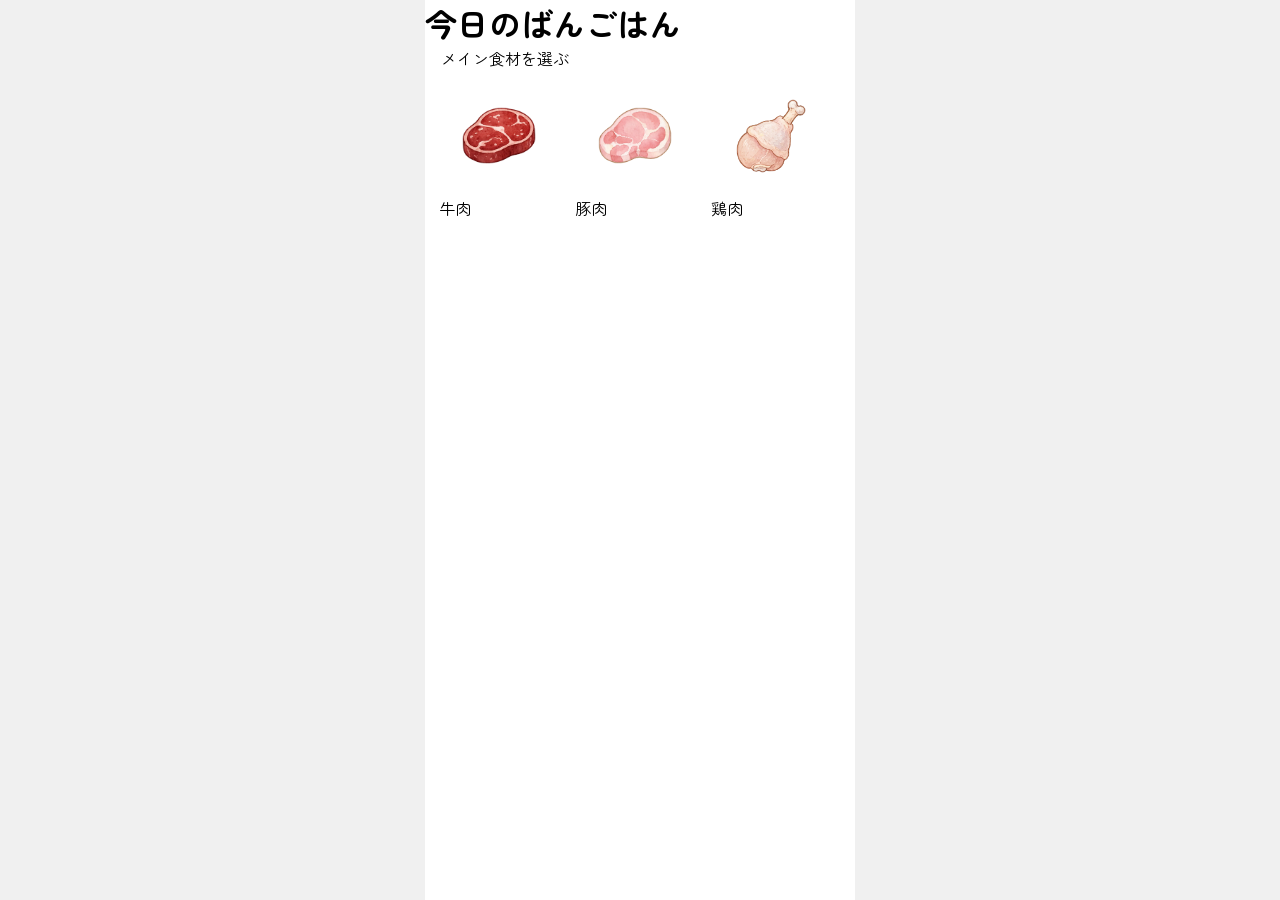
==== dinner.html @ 6526705b "first commit" ====
<!DOCTYPE html>
<html lang="ja">

<head>
    <meta charset="UTF-8">
    <meta name="viewport" content="width=device-width, initial-scale=1.0">
    <title>今日のばんごはん</title>
    <link rel="preconnect" href="https://fonts.googleapis.com">
    <link rel="preconnect" href="https://fonts.gstatic.com" crossorigin>
    <link href="https://fonts.googleapis.com/css2?family=Zen+Maru+Gothic:wght@400;500;700;900&display=swap" rel="stylesheet">
    <link rel="stylesheet" href="css/dinner.css">
</head>

<body>
    <main class="app">
        <h1>今日のばんごはん</h1>
        <form>
            <section id="step-main" class="screen is-active">
                <fieldset class="sozailist">
                    <legend>メイン食材を選ぶ</legend>
                    <label>
                        <input type="radio" name="main" value="beef">
                        <span class="img-wrapper">
                            <img src="img/beef.png" alt="牛肉のイラスト">
                        </span>
                        <span>牛肉</span>
                    </label>
                    <label>
                        <input type="radio" name="main" value="pork">
                        <span class="img-wrapper">
                            <img src="img/pork.png" alt="豚肉のイラスト">
                        </span>
                        <span>豚肉</span>
                    </label>
                    <label>
                        <input type="radio" name="main" value="chicken">
                        <span class="img-wrapper">
                            <img src="img/chicken.png" alt="鶏肉のイラスト">
                        </span>
                        <span>鶏肉</span>
                    </label>
                </fieldset>
            </section>

            <section id="step-sub" class="screen">
                <fieldset class="sozailist">
                    <legend>野菜を選ぶ</legend>
                    <label>
                        <input type="radio" name="sub" value="daikon">
                        <span class="img-wrapper">
                            <img src="img/daikon.png" alt="大根のイラスト">
                        </span>
                        <span>大根</span>
                    </label>
                    <label>
                        <input type="radio" name="sub" value="cabbage">
                        <span class="img-wrapper">
                            <img src="img/cabbage.png" alt="キャベツのイラスト">
                        </span>
                        <span>キャベツ</span>
                    </label>
                    <label>
                        <input type="radio" name="sub" value="broccoli">
                        <span class="img-wrapper">
                            <img src="img/broccoli.png" alt="ブロッコリーのイラスト">
                        </span>
                        <span>ブロッコリー</span>
                    </label>
                    <label>
                        <input type="radio" name="sub" value="potato">
                        <span class="img-wrapper">
                            <img src="img/potato.png" alt="じゃがいものイラスト">
                        </span>
                        <span>じゃがいも</span>
                    </label>
                    <label>
                        <input type="radio" name="sub" value="mushroom">
                        <span class="img-wrapper">
                            <img src="img/mushroom.png" alt="きのこのイラスト">
                        </span>
                        <span>きのこ</span>
                    </label>
                    <label>
                        <input type="radio" name="sub" value="cheese">
                        <span class="img-wrapper">
                            <img src="img/cheese.png" alt="チーズのイラスト">
                        </span>
                        <span>チーズ</span>
                    </label>
                </fieldset>
            </section>
        </form>
        <section id="step-result" class="screen">
            <!-- iframeはpにはないらないのでdivにする -->
            <div id="result"></div>
            <button id="again" type="button">選び直す</button>
        </section>
    </main>

    <script src="https://ajax.googleapis.com/ajax/libs/jquery/3.6.0/jquery.min.js"></script>
    <script src="js/dinner.js"></script>
</body>

</html>
---- css/dinner.css ----
body{
  background-color: #f0f0f0;
  margin: 0;
  font-family: "Zen Maru Gothic", sans-serif;
}
.app {
  width: min(100%, 430px);
  min-height: 100svh;
  margin-inline: auto;
  background-color: #fff;
}
h1 {
  margin: 0;
}
.screen {
  display: none;
}

.screen.is-active {
  display: block;
}
.sozailist {
  display: flex;
  flex-wrap: wrap;
  gap: 16px;
}
/* --------------------------------------------素材リスト */
fieldset input {
  position: absolute;
  opacity: 0;
}
fieldset {
  border: none;
    display: flex;
  gap: 16px;
}
fieldset input:checked + .img-wrapper {
  border-color: #bb0701;
}
/* --------------------------------------------画像 */
.img-wrapper {
  display: flex;
  width: 120px;
  height: 120px;
  box-sizing: border-box;
  align-items: center;
  justify-content: center;
  border: 3px solid transparent;
  border-radius: 12px;
  padding: 20px;
}

.img-wrapper img {
  display: block;
  width: 100%;
  height: 100%;
  object-fit: contain;
}

/* --------------------------------------------動画 */
#step-result {
  width: 100%;
}

.video-wrapper {
  width: 100%;
  aspect-ratio: 9 / 16;
}

.video-wrapper iframe {
  display: block;
  width: 100%;
  height: 100%;
  border: 0;
}
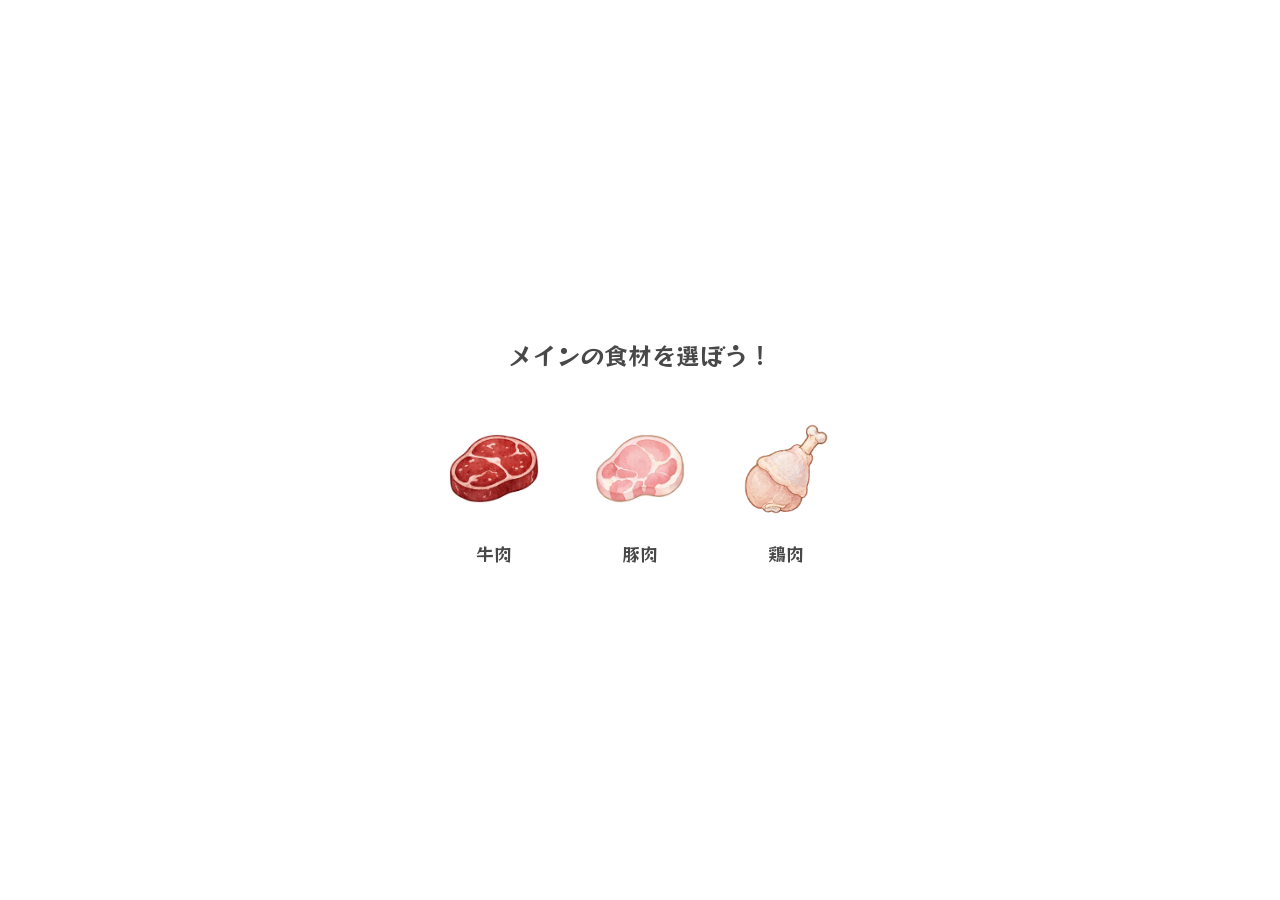
==== commit 85c30936: "アプリ公開準備" ====
--- a/dinner.html
+++ b/dinner.html
@@ -7,93 +7,123 @@
     <title>今日のばんごはん</title>
     <link rel="preconnect" href="https://fonts.googleapis.com">
     <link rel="preconnect" href="https://fonts.gstatic.com" crossorigin>
-    <link href="https://fonts.googleapis.com/css2?family=Zen+Maru+Gothic:wght@400;500;700;900&display=swap" rel="stylesheet">
+    <link href="https://fonts.googleapis.com/css2?family=RocknRoll+One&display=swap" rel="stylesheet">
     <link rel="stylesheet" href="css/dinner.css">
 </head>
 
 <body>
+    <!-- 背景 -->
+    <video class="bg-video" autoplay muted loop playsinline>
+    <source src="img/stir-fry-pork-cabbage.mp4" type="video/mp4">
+  </video>
     <main class="app">
-        <h1>今日のばんごはん</h1>
         <form>
-            <section id="step-main" class="screen is-active">
-                <fieldset class="sozailist">
-                    <legend>メイン食材を選ぶ</legend>
-                    <label>
-                        <input type="radio" name="main" value="beef">
-                        <span class="img-wrapper">
-                            <img src="img/beef.png" alt="牛肉のイラスト">
-                        </span>
-                        <span>牛肉</span>
-                    </label>
-                    <label>
-                        <input type="radio" name="main" value="pork">
-                        <span class="img-wrapper">
-                            <img src="img/pork.png" alt="豚肉のイラスト">
-                        </span>
-                        <span>豚肉</span>
-                    </label>
-                    <label>
-                        <input type="radio" name="main" value="chicken">
-                        <span class="img-wrapper">
-                            <img src="img/chicken.png" alt="鶏肉のイラスト">
-                        </span>
-                        <span>鶏肉</span>
-                    </label>
+            <!-- 画面1：メイン食材を選ぶ -->
+            <section id="step-main" class="screen is-active" aria-labelledby="main-title">
+                <fieldset class="card-grid">
+                    <legend id="main-title">メインの食材を選ぼう！</legend>
+                    <div class="card-list">
+                        <label class="food-card">
+                            <input type="radio" name="main" value="beef">
+                            <div class="food-card__content">
+                                <span class="food-card__image img-wrapper">
+                                    <img src="img/beef.png" alt="牛肉のイラスト">
+                                </span>
+                                <span class="food-card__name">牛肉</span>
+                            </div>
+                        </label>
+                        <label class="food-card">
+                            <input type="radio" name="main" value="pork">
+                            <div class="food-card__content">
+                                <span class="food-card__image img-wrapper">
+                                    <img src="img/pork.png" alt="豚肉のイラスト">
+                                </span>
+                                <span class="food-card__name">豚肉</span>
+                            </div>
+                        </label>
+                        <label class="food-card">
+                            <input type="radio" name="main" value="chicken">
+                            <div class="food-card__content">
+                                <span class="food-card__image img-wrapper">
+                                    <img src="img/chicken.png" alt="鶏肉のイラスト">
+                                </span>
+                                <span class="food-card__name">鶏肉</span>
+                            </div>
+                        </label>
+                    </div>
                 </fieldset>
             </section>
 
-            <section id="step-sub" class="screen">
-                <fieldset class="sozailist">
-                    <legend>野菜を選ぶ</legend>
-                    <label>
-                        <input type="radio" name="sub" value="daikon">
-                        <span class="img-wrapper">
-                            <img src="img/daikon.png" alt="大根のイラスト">
-                        </span>
-                        <span>大根</span>
-                    </label>
-                    <label>
-                        <input type="radio" name="sub" value="cabbage">
-                        <span class="img-wrapper">
-                            <img src="img/cabbage.png" alt="キャベツのイラスト">
-                        </span>
-                        <span>キャベツ</span>
-                    </label>
-                    <label>
-                        <input type="radio" name="sub" value="broccoli">
-                        <span class="img-wrapper">
-                            <img src="img/broccoli.png" alt="ブロッコリーのイラスト">
-                        </span>
-                        <span>ブロッコリー</span>
-                    </label>
-                    <label>
-                        <input type="radio" name="sub" value="potato">
-                        <span class="img-wrapper">
-                            <img src="img/potato.png" alt="じゃがいものイラスト">
-                        </span>
-                        <span>じゃがいも</span>
-                    </label>
-                    <label>
-                        <input type="radio" name="sub" value="mushroom">
-                        <span class="img-wrapper">
-                            <img src="img/mushroom.png" alt="きのこのイラスト">
-                        </span>
-                        <span>きのこ</span>
-                    </label>
-                    <label>
-                        <input type="radio" name="sub" value="cheese">
-                        <span class="img-wrapper">
-                            <img src="img/cheese.png" alt="チーズのイラスト">
-                        </span>
-                        <span>チーズ</span>
-                    </label>
+            <!-- 画面2：組み合わせる食材を選ぶ -->
+            <section id="step-sub" class="screen" aria-labelledby="sub-title">
+                <fieldset class="card-grid">
+                    <legend id="sub-title">何を組み合わせる？</legend>
+                    <div class="card-list">
+                        <label class="food-card">
+                            <input type="radio" name="sub" value="daikon">
+                            <div class="food-card__content">
+                                <span class="food-card__image img-wrapper">
+                                    <img src="img/daikon.png" alt="大根のイラスト">
+                                </span>
+                                <span class="food-card__name">大根</span>
+                            </div>
+                        </label>
+                        <label class="food-card">
+                            <input type="radio" name="sub" value="potato">
+                            <div class="food-card__content">
+                                <span class="food-card__image img-wrapper">
+                                    <img src="img/potato.png" alt="じゃがいものイラスト">
+                                </span>
+                                <span class="food-card__name">じゃがいも</span>
+                            </div>
+                        </label>
+                        <label class="food-card">
+                            <input type="radio" name="sub" value="broccoli">
+                            <div class="food-card__content">
+                                <span class="food-card__image img-wrapper">
+                                    <img src="img/broccoli.png" alt="ブロッコリーのイラスト">
+                                </span>
+                                <span class="food-card__name">ブロッコリー</span>
+                            </div>
+                        </label>
+                        <label class="food-card">
+                            <input type="radio" name="sub" value="cabbage">
+                            <div class="food-card__content">
+                                <span class="food-card__image img-wrapper">
+                                    <img src="img/cabbage.png" alt="キャベツのイラスト">
+                                </span>
+                                <span class="food-card__name">キャベツ</span>
+                            </div>
+                        </label>
+                        <label class="food-card">
+                            <input type="radio" name="sub" value="mushroom">
+                            <div class="food-card__content">
+                                <span class="food-card__image img-wrapper">
+                                    <img src="img/mushroom.png" alt="きのこのイラスト">
+                                </span>
+                                <span class="food-card__name">きのこ</span>
+                            </div>
+                        </label>
+                        <label class="food-card">
+                            <input type="radio" name="sub" value="cheese">
+                            <div class="food-card__content">
+                                <span class="food-card__image img-wrapper">
+                                    <img src="img/cheese.png" alt="チーズのイラスト">
+                                </span>
+                                <span class="food-card__name">チーズ</span>
+                            </div>
+                        </label>
+                    </div>
                 </fieldset>
             </section>
         </form>
-        <section id="step-result" class="screen">
-            <!-- iframeはpにはないらないのでdivにする -->
+        <!-- 画面3：レシピ動画を表示 -->
+        <section id="step-result" class="screen" aria-live="polite">
             <div id="result"></div>
-            <button id="again" type="button">選び直す</button>
+            <div class="result-actions">
+                <button id="another-recipe" class="btneffect" type="button">他のレシピを見る</button>
+                <button id="choose-again" class="btneffect" type="button">選び直す</button>
+            </div>
         </section>
     </main>
 
--- a/css/dinner.css
+++ b/css/dinner.css
@@ -1,75 +1,183 @@
 body{
-  background-color: #f0f0f0;
+  background-color: #ffffff;
   margin: 0;
-  font-family: "Zen Maru Gothic", sans-serif;
+  font-family: "RocknRoll One", sans-serif;
+  color: #484848;
 }
+
 .app {
-  width: min(100%, 430px);
+  width: min(100%, 460px);
   min-height: 100svh;
   margin-inline: auto;
-  background-color: #fff;
-}
-h1 {
-  margin: 0;
+  background-color: rgba(255, 255, 255, 0.8);
 }
 .screen {
   display: none;
 }
-
+/* 表示エリアのコンテンツエリアの中央寄せ */
 .screen.is-active {
-  display: block;
+  display: flex;
+  flex-direction: column;
+  align-items: center;
+  justify-content: center;
+  min-height: 100svh;
 }
-.sozailist {
+legend{
+  font-size: 24px;
+  text-align: center;
+}
+.card-list {
   display: flex;
   flex-wrap: wrap;
+  justify-content: center;
   gap: 16px;
 }
-/* --------------------------------------------素材リスト */
+/* --------------------------------------------背景 */
+.bg-video {
+  position: fixed;
+  inset: 0;
+  z-index: -1;
+
+  width: 100%;
+  height: 100%;
+  object-fit: cover;
+}
+/* --------------------------------------------ラジオボタン */
 fieldset input {
   position: absolute;
   opacity: 0;
 }
-fieldset {
+.card-grid {
+  margin: 0;
+  padding: 0;
   border: none;
-    display: flex;
-  gap: 16px;
+  display: flex;
+  flex-direction: column;
 }
+fieldset input:checked + .food-card__content .img-wrapper,
 fieldset input:checked + .img-wrapper {
   border-color: #bb0701;
 }
-/* --------------------------------------------画像 */
+
+/* --------------------------------------------素材カード */
 .img-wrapper {
   display: flex;
-  width: 120px;
-  height: 120px;
+  width: 130px;
+  height: 130px;
   box-sizing: border-box;
   align-items: center;
   justify-content: center;
-  border: 3px solid transparent;
-  border-radius: 12px;
-  padding: 20px;
+  border: 4px solid transparent;
+  border-radius: 1000px;
+  padding: 16px;
 }
-
 .img-wrapper img {
   display: block;
   width: 100%;
   height: 100%;
   object-fit: contain;
 }
-
+/* カードと素材名（テキスト） */
+.food-card__content {
+  display: flex;
+  flex-direction: column;
+  align-items: center;
+  gap: 8px;
+  text-align: center;
+}
+/* 素材名（テキスト） */
+.food-card__name {
+  color: #484848;
+  font-size: 18px;
+  font-weight: 500;
+  line-height: 22px;
+}
+/* タイトル下のspace */
+legend {
+  margin-bottom: 32px;
+}
 /* --------------------------------------------動画 */
-#step-result {
+#result {
   width: 100%;
 }
+#result h2 {
+  color: #484848;
+  font-size: 18px;
+  text-align: center;
+  font-weight: 400;
+  margin: 0 auto 8px;
 
-.video-wrapper {
-  width: 100%;
+}
+#result iframe {
+  display: block;
+  width: 80%;
   aspect-ratio: 9 / 16;
+  height: auto;
+  border: 0;
+  margin: auto;
+}
+.result-actions {
+  display: flex;
+  gap: 18px;
+  justify-content: center;
+}
+/* --------------------------------------------ボタンのインタラクション */
+
+.btneffect {
+  --button-color:green;
+
+  padding: 8px 32px;
+  border: 2px solid var(--button-color);
+  border-radius: 16px;
+  background-color: #fff;
+  color: var(--button-color);
+  font-size: 16px;
+  margin-top: 12px;
+
+  transition:
+    box-shadow 300ms ease-in-out,
+    color 300ms ease-in-out;
 }
 
-.video-wrapper iframe {
-  display: block;
-  width: 100%;
-  height: 100%;
-  border: 0;
+.btneffect:hover {
+  box-shadow: 0 0 40px 40px var(--button-color) inset;
+  color: #fff;
 }
+
+.btneffect:disabled {
+  cursor: not-allowed;
+  opacity: 0.4;
+}
+
+.btneffect:disabled:hover {
+  box-shadow: none;
+  color: var(--button-color);
+}
+/* --------------------------------------------カードのインタラクション */
+.food-card {
+  cursor: pointer;
+}
+
+.food-card__content {
+  transition: transform 180ms ease;
+}
+
+.img-wrapper {
+  transition: border-color 180ms ease;
+}
+
+/* PC：マウスを重ねたとき */
+@media (hover: hover) {
+  .food-card:hover .img-wrapper {
+    border-color: green;
+  }
+}
+
+/* PCクリック中・スマホのタップ中 */
+.food-card:active .food-card__content {
+  transform: scale(0.96);
+}
+
+.food-card:active .img-wrapper {
+  border-color: #bb0701;
+}
